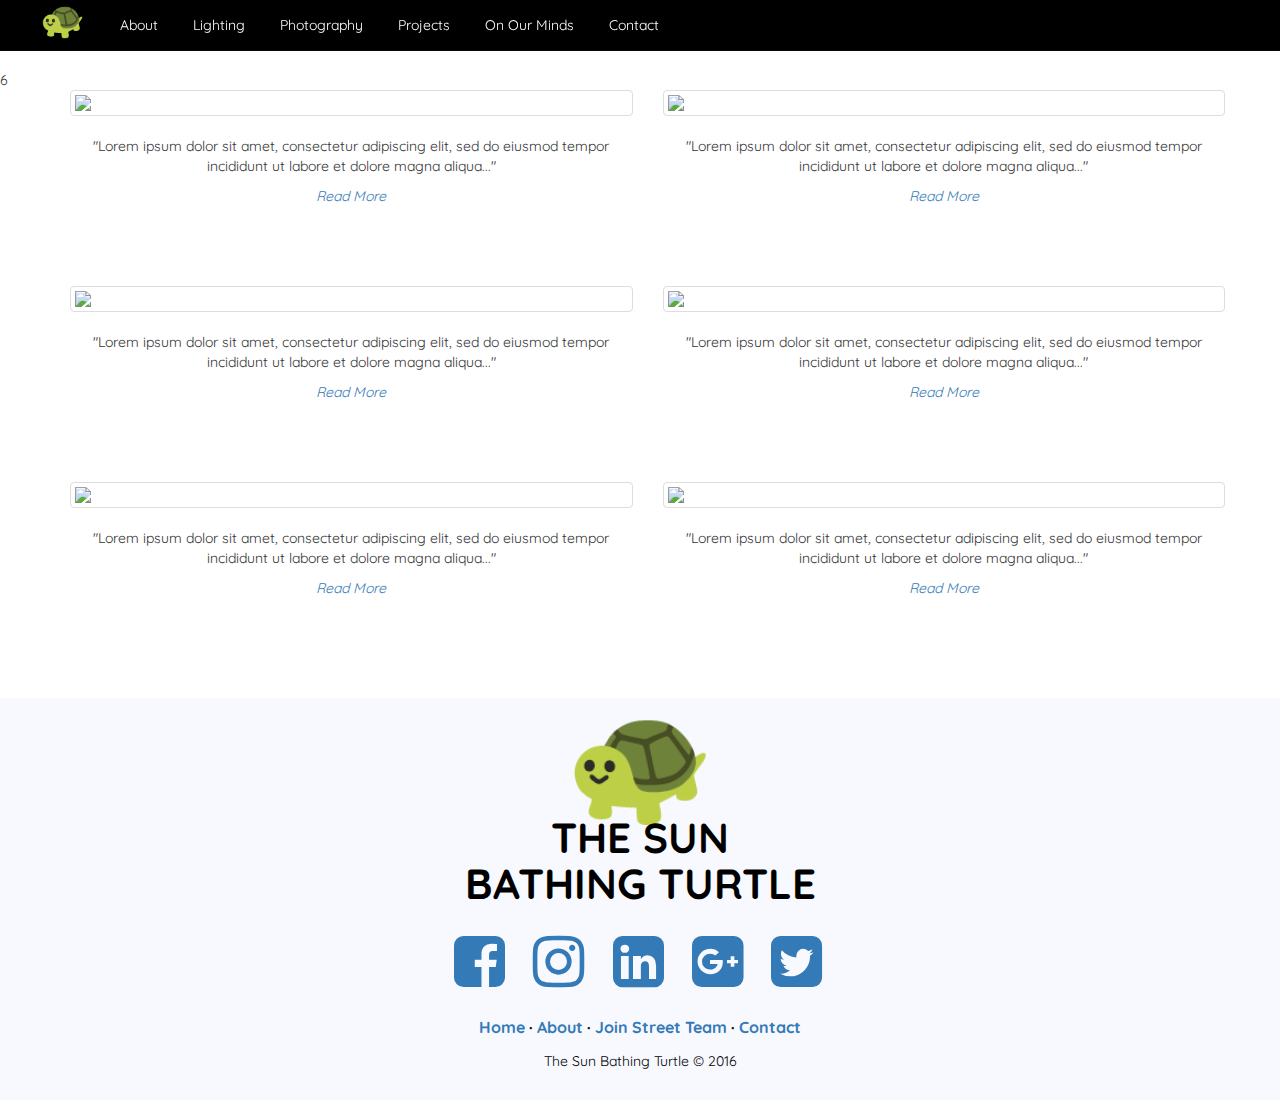
==== websites/familyabout.html @ 36f6cd50 "New updates to html and css" ====
6<!DOCTYPE html>
<html>
<head>
	<meta charset="utf-8">
  	<meta http-equiv="X-UA-Compatible" content="IE=edge">
  	<meta name="viewport" content="width=device-width, initial-scale=1">
	<title>The Sun Bathing Turtle: Photography</title>
	<link rel="stylesheet" type="text/css" href="https://maxcdn.bootstrapcdn.com/bootstrap/3.3.5/css/bootstrap.min.css">
	<link rel="stylesheet" type="text/css" href="https://maxcdn.bootstrapcdn.com/font-awesome/4.4.0/css/font-awesome.min.css">
  <link href='https://fonts.googleapis.com/css?family=Quicksand:400,700' rel='stylesheet' type='text/css'>
	<link rel="stylesheet" type="text/css" href="familyphoto.css">
</head>
<body>


<!-- creating the fixed navbar  -->
<nav class="navbar navbar-inverse navbar-fixed-top">
  <div class="container-bar">
    <!-- Brand and toggle get grouped for better mobile display -->
    <div class="navbar-header">
      <button type="button" class="navbar-toggle collapsed" data-toggle="collapse" data-target="#bs-nav-demo" aria-expanded="false">
        <span class="sr-only">Toggle navigation</span>
        <span class="icon-bar"></span>
        <span class="icon-bar"></span>
        <span class="icon-bar"></span>
      </button>
      <a href="familyblog.html" class="navbar-brand" href="familyblog.html"><div id="home-icon" style="font-family:'Segoe UI Symbol';color:#2e9674;font-size:36px;font-weight:bold;">&#x1f422;</div></a>
    </div>

    <!-- Collect the nav links, forms, and other content for toggling -->
    <div class="collapse navbar-collapse" id="bs-nav-demo">
      <ul class="nav navbar-nav">
        <li class="nav-title"><a href="familyabout.html">About</a></li>
        <li class="nav-title"><a href="familylighting.html">Lighting</a></li>
        <li class="nav-title"><a href="familyphoto.html">Photography</a></li>
        <li class="nav-title"><a href="familyprojects.html">Projects</a></li>
        <li class="nav-title"><a href="familymind.html">On Our Minds</a></li>
        <li class="nav-title"><a href="familycontact.html">Contact</a></li>
      </ul>

      <!-- <ul class="nav navbar-nav navbar-right"> -->
        <!-- <li><a href="#">Sign Up</a></li> -->
        <!-- <li><a href="#">Login</a></li> -->
      <!-- </ul> -->
    </div><!-- /.navbar-collapse -->
  </div><!-- /.container-fluid -->
</nav>


<div class="container">
    <div class="row">
      <div class="col-lg-6 col-sm-6">
        <div class="thumbnail">
          <img src="http://i.imgur.com/qK42fUu.jpg">
        </div>
        <div class="para"><p>"Lorem ipsum dolor sit amet, consectetur adipiscing elit, sed do eiusmod tempor incididunt ut labore et dolore magna aliqua..."</p></div>
        <div class="readmore"><a href="#">Read More</a></div>
      </div>
      <div class="col-lg-6 col-sm-6">
        <div class="thumbnail">
          <img src="https://images.unsplash.com/photo-1435771112039-1e5b2bcad966?dpr=2&fit=crop&fm=jpg&h=825&q=50&w=1450">
        </div>
        <div class="para"><p>"Lorem ipsum dolor sit amet, consectetur adipiscing elit, sed do eiusmod tempor incididunt ut labore et dolore magna aliqua..."</p></div>
        <div class="readmore"><a href="#">Read More</a></div>
      </div>
      <div class="col-lg-6 col-sm-6">
        <div class="thumbnail">
          <img src="https://images.unsplash.com/photo-1442406964439-e46ab8eff7c4?dpr=2&fit=crop&fm=jpg&h=825&q=50&w=1450">
        </div>
        <div class="para"><p>"Lorem ipsum dolor sit amet, consectetur adipiscing elit, sed do eiusmod tempor incididunt ut labore et dolore magna aliqua..."</p></div>
        <div class="readmore"><a href="#">Read More</a></div>
      </div>
      <div class="col-lg-6 col-sm-6">
        <div class="thumbnail">
          <img src="https://images.unsplash.com/photo-1439524970634-649c37a69e5c?ixlib=rb-0.3.5&q=80&fm=jpg&crop=entropy&w=1450&h=825&fit=crop&s=bfda9916c885869b43b70738693428d9">
        </div>
        <div class="para"><p>"Lorem ipsum dolor sit amet, consectetur adipiscing elit, sed do eiusmod tempor incididunt ut labore et dolore magna aliqua..."</p></div>
        <div class="readmore"><a href="#">Read More</a></div>
      </div>
      <div class="col-lg-6 col-sm-6">
        <div class="thumbnail">
          <img src="https://images.unsplash.com/photo-1444090542259-0af8fa96557e?dpr=2&fit=crop&fm=jpg&h=825&q=50&w=1450">
        </div>
        <div class="para"><p>"Lorem ipsum dolor sit amet, consectetur adipiscing elit, sed do eiusmod tempor incididunt ut labore et dolore magna aliqua..."</p></div>
        <div class="readmore"><a href="#">Read More</a></div>
      </div>
      <div class="col-lg-6 col-sm-6">
        <div class="thumbnail">
          <img src="https://images.unsplash.com/photo-1434543177303-ef2cc7707e0d?dpr=2&fit=crop&fm=jpg&h=825&q=50&w=1450">
        </div>
        <div class="para"><p>"Lorem ipsum dolor sit amet, consectetur adipiscing elit, sed do eiusmod tempor incididunt ut labore et dolore magna aliqua..."</p></div>
        <div class="readmore"><a href="#">Read More</a></div>
      </div>
    </div> <!-- end .row -->
</div> <!-- end .container -->

<!-- This is where the middle content will need to go -->



<footer class="footer-distributed">

      <div class="footer-center">

        <h3><span style="font-family:'Segoe UI Symbol';color:#2e9674;font-size:120px;font-weight:bold;">&#x1f422;</span><div class="comname-1">The Sun</div> <div>Bathing Turtle</div></h3>

        <div class="footer-icons">

                <a href="https://www.facebook.com/" target="_blank"><i class="fa fa-facebook-square"></i></a>
                <a href="https://instagram.com/" target="_blank"><i class="fa fa-instagram"></i></a>
                <a href="http://www.linkedin.com/" target="_blank"><i class="fa fa-linkedin-square"></i></a>
                <a href="https://plus.google.com/" target="_blank"><i class="fa fa-google-plus-square"></i></a>
                <a href="https://twitter.com/" target="_blank"><i class="fa fa-twitter-square"></i></a>
        </div>

        <p class="footer-links">
          <a href="familyblog.html">Home</a>
          ·
          <a href="familyabout.html">About</a>
          ·
          <a href="familystreet.html">Join Street Team</a>
          ·
          <a href="familycontact.html">Contact</a>
        </p>

        <div class="footer-company-name">The Sun Bathing Turtle &copy; 2016</div>
      </div>

    </footer>


<script src="https://code.jquery.com/jquery-2.1.4.js"></script>
<script src="https://maxcdn.bootstrapcdn.com/bootstrap/3.3.5/js/bootstrap.min.js"></script>

</body>
</html>
---- websites/familyphoto.css ----
body {
	padding-top: 70px;
	font-family: 'Quicksand', sans-serif;
}
.container {
	padding-right: 0px;
	/*background-color: #FFF8DC;*/
}
.navbar-inverse {
	/*background: #2c3e50; /*midnight*/
	/*background: #71902a;*/ /*green*/
	/*background: #51a33e;*/ /*sunny green*/
	background: black; /*turtle green*/
	opacity: 1px;
}
.navbar-inverse .navbar-nav>li>a {
	color: #FFFFFF;
	font-family: 'Quicksand', sans-serif;
	margin-left: 5px;
}
#home-icon {
	margin-top: -5.5px;
	margin-left: 25px;
}
.para {
	text-align: center;
}
.readmore {
	text-align: center;
	font-style: italic;
	margin-bottom: 80px;
	color: #F8F8FF;
}
/*footer details*/

.footer-distributed {
	background-color: #F8F8FF;
	box-shadow: 0 1px 1px 0 rgba(0, 0, 0, 0.12);
	box-sizing: border-box;
	width: 100%;
	text-align: center;
	font: bold 16px sans-serif;
	padding: 0px 0px 30px 0px;
}

/* The company logo */

.footer-distributed h3{
	font-family: 'Quicksand', sans-serif;
	text-transform: uppercase;
	color: #000000;
	font-size: 42px;
	font-weight: bold;
	text-align: center;
}

.footer-distributed .comname-1 {
	margin-top: -15px;
}


/* Footer Social Media Icons */

.footer-distributed .footer-icons{
	margin: 25px 0px 30px 0px;
}

.footer-distributed .footer-icons a{
	display: inline-block;
	width: 50px;
	height: 50px;
	cursor: pointer;
	border-radius: 2px;
	font-size: 60px;
	text-align: center;
	line-height: 35px;
	margin-right: 15px;
	margin-left: 10px;
}

/* Footer links */

.footer-distributed .footer-links {
	font-family: 'Quicksand', sans-serif;
	color: #000000;
	margin: 10px 0 15px;
	padding: 0;
}

.footer-distributed .footer-left .footer-links {
	display:inline-block;
	line-height: 1.8;
	text-decoration: none;
	color:  inherit;
}

.footer-distributed .footer-company-name{
	font-family: 'Quicksand', sans-serif;
	color: #000000;
	font-size: 14px;
	font-weight: normal;
}


/* If you don't want the footer to be responsive, remove these media queries */

@media (min-width: 992px) {

}

@media (min-width: 768px) and (max-width: 991px) {

}

@media (min-width: 555px) and (max-width: 767px) {

	.footer-distributed h3{
		font-size: 40px;
	}	
	.footer-distributed .footer-icons a{
		font-size: 50px;
		margin-right: 10px;
		margin-left: 10px;
	}	
}

@media (min-width: 510px) and (max-width: 554px) {

	.footer-distributed h3{
		font-size: 34px;
	}	
	.footer-distributed .footer-icons a{
		font-size: 45px;
		margin-right: 5px;
		margin-left: 5px;
	}	
	.footer-distributed .footer-links {
		margin-top: -5px;
	}	
}

@media (min-width: 300px) and (max-width: 509px) {

	.footer-distributed h3{
		font-size: 30px;
	}	
	.footer-distributed .footer-icons a{
		font-size: 40px;
		margin-right: 5px;
		margin-left: 5px;
	}	
	.footer-distributed .footer-links {
		margin-top: -10px;
	}	
}

@media (max-width: 299px) {

	.footer-distributed h3{
		font-size: 29px;
	}	
	.footer-distributed .footer-icons a{
		font-size: 40px;
		margin-right: 6px;
		margin-left: 6px;
	}	
	.footer-distributed .footer-links {
		margin-top: -10px;
	}	
}
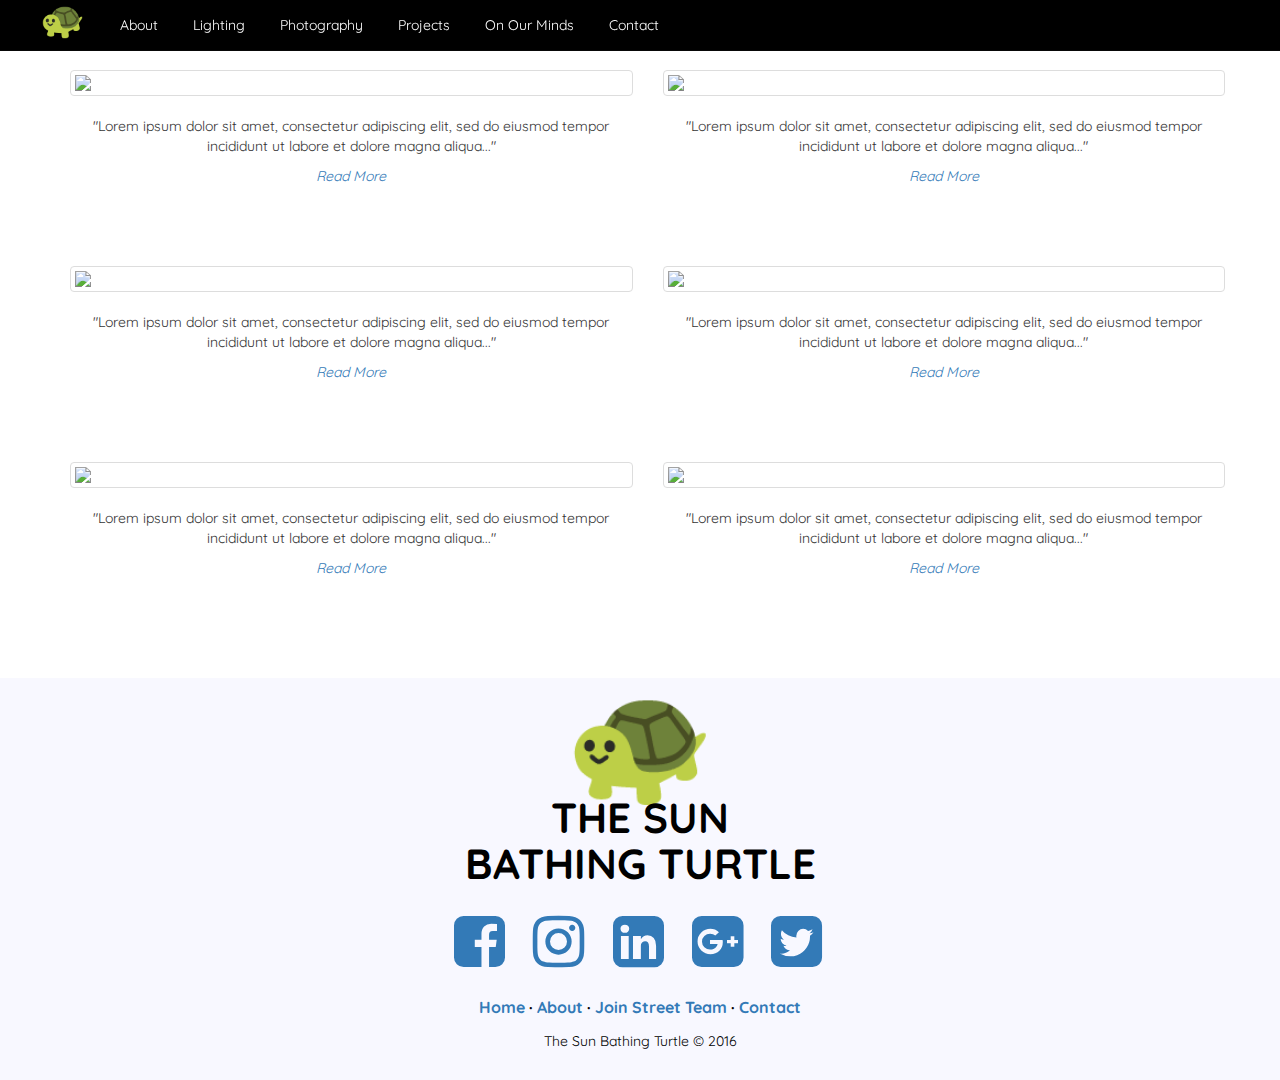
==== commit e57ab5fc: "Take away the 6" ====
--- a/websites/familyabout.html
+++ b/websites/familyabout.html
@@ -1,4 +1,4 @@
-6<!DOCTYPE html>
+<!DOCTYPE html>
 <html>
 <head>
 	<meta charset="utf-8">
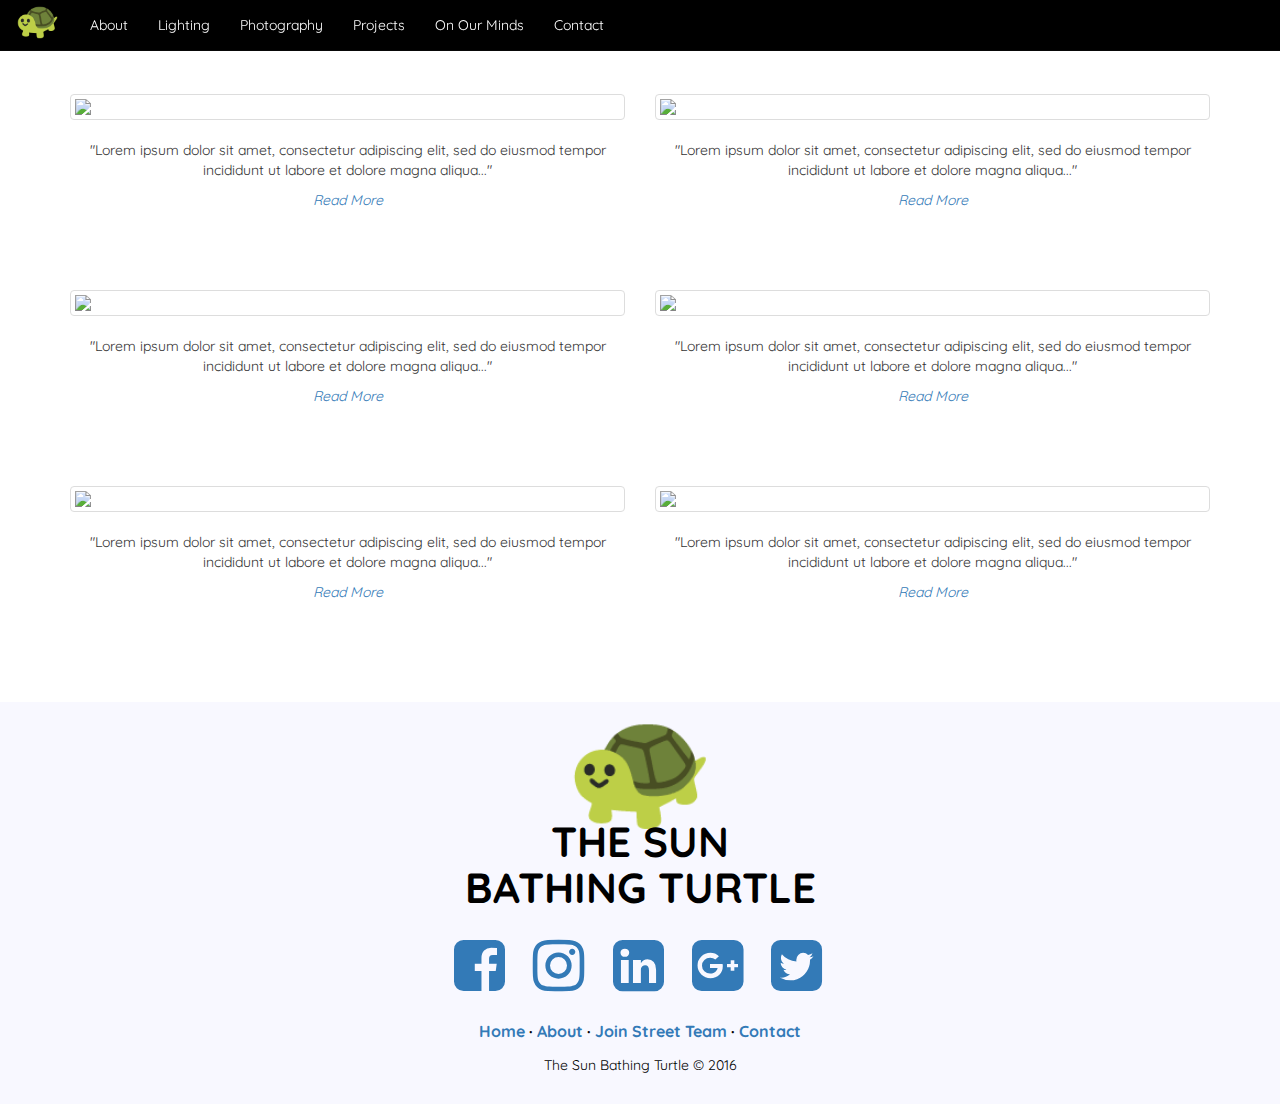
==== commit fe333124: "All New NavBar Links Working!" ====
--- a/websites/familyabout.html
+++ b/websites/familyabout.html
@@ -4,11 +4,12 @@
 	<meta charset="utf-8">
   	<meta http-equiv="X-UA-Compatible" content="IE=edge">
   	<meta name="viewport" content="width=device-width, initial-scale=1">
-	<title>The Sun Bathing Turtle: Photography</title>
+	<title>The Sun Bathing Turtle: About</title>
 	<link rel="stylesheet" type="text/css" href="https://maxcdn.bootstrapcdn.com/bootstrap/3.3.5/css/bootstrap.min.css">
 	<link rel="stylesheet" type="text/css" href="https://maxcdn.bootstrapcdn.com/font-awesome/4.4.0/css/font-awesome.min.css">
   <link href='https://fonts.googleapis.com/css?family=Quicksand:400,700' rel='stylesheet' type='text/css'>
-	<link rel="stylesheet" type="text/css" href="familyphoto.css">
+	<link rel="stylesheet" type="text/css" href="familyabout.css">
+  <link rel="import" href="familyblog.html">
 </head>
 <body>
 
--- a/websites/familyabout.css
+++ b/websites/familyabout.css
@@ -0,0 +1,342 @@
+body {
+	padding-top: 70px;
+	font-family: 'Quicksand', sans-serif;
+}
+.container .jumbotron {
+	padding-right: 0px;
+	/*background-color: #FFF8DC;*/
+}
+.jumbotron {
+	/*color: #2c3e50;*/ /*midnight*/
+	/*color: #71902a;*/ /*green*/
+	/*color: #51a33e;*/ /*sunny green*/
+	/*color: #2e9674; *//*turtle green*/
+	color: #ffe61d;
+	/*background: #ecf0f1;*/
+	background: none;
+	font-family: 'Quicksand', sans-serif;
+	/*width: 1140px;
+	height: 320px;*/
+	/*border: 2px solid black;*/
+}
+.title-1, .title-2, .title-3, .title-4 {
+	position: relative;
+	float: right;
+	clear: right;
+	margin: -10px 0px 5px 155px;
+	text-transform: uppercase;
+	font-weight: bold;
+	font-size: 55px;
+}
+.title-5 {
+	position: relative;
+	float: right;
+	clear: right;
+	margin: -256px 134px 0px 0px;
+	padding-top: 35px;
+	font-family:'Segoe UI Symbol';
+	color:#2e9674;
+	font-size:105px;
+	font-weight: bold;
+}
+.navbar-inverse {
+	/*background: #2c3e50; /*midnight*/
+	/*background: #71902a;*/ /*green*/
+	/*background: #51a33e;*/ /*sunny green*/
+	background: black; /*turtle green*/
+	opacity: 1px;
+}
+.navbar-inverse .navbar-nav>li>a {
+	color: #FFFFFF;
+	font-family: 'Quicksand', sans-serif;
+}
+#home-icon {
+	margin-top: -5.5px;
+}
+.para {
+	text-align: center;
+}
+.readmore {
+	text-align: center;
+	font-style: italic;
+	margin-bottom: 80px;
+	color: #F8F8FF;
+}
+
+/*footer details*/
+
+.footer-distributed {
+	background-color: #F8F8FF;
+	box-shadow: 0 1px 1px 0 rgba(0, 0, 0, 0.12);
+	box-sizing: border-box;
+	width: 100%;
+	text-align: center;
+	font: bold 16px sans-serif;
+	padding: 0px 0px 30px 0px;
+}
+
+/* The company logo */
+
+.footer-distributed h3{
+	font-family: 'Quicksand', sans-serif;
+	text-transform: uppercase;
+	color: #000000;
+	font-size: 42px;
+	font-weight: bold;
+	text-align: center;
+}
+
+.footer-distributed .comname-1 {
+	margin-top: -15px;
+}
+
+
+/* Footer Social Media Icons */
+
+.footer-distributed .footer-icons{
+	margin: 25px 0px 30px 0px;
+}
+
+.footer-distributed .footer-icons a{
+	display: inline-block;
+	width: 50px;
+	height: 50px;
+	cursor: pointer;
+	border-radius: 2px;
+	font-size: 60px;
+	text-align: center;
+	line-height: 35px;
+	margin-right: 15px;
+	margin-left: 10px;
+}
+
+/* Footer links */
+
+.footer-distributed .footer-links {
+	font-family: 'Quicksand', sans-serif;
+	color: #000000;
+	margin: 10px 0 15px;
+	padding: 0;
+}
+
+.footer-distributed .footer-left .footer-links {
+	display:inline-block;
+	line-height: 1.8;
+	text-decoration: none;
+	color:  inherit;
+}
+
+.footer-distributed .footer-company-name{
+	font-family: 'Quicksand', sans-serif;
+	color: #000000;
+	font-size: 14px;
+	font-weight: normal;
+}
+
+/* If you don't want the footer to be responsive, remove these media queries */
+
+@media (min-width: 992px) {
+
+	.row {
+		padding: 24px 0px 0px 0px;
+	}
+	.title-1, .title-2, .title-3, .title-4 {
+		position: relative;
+		float: right;
+		clear: right;
+		margin: -20px 0px 15px 150px;
+		text-transform: uppercase;
+		font-size: 55px;
+		font-weight: bold;
+	}
+	.title-5 {
+		position: relative;
+		float: right;
+		clear: right;
+		margin: -256px 134px 0px 0px;
+		padding-top: 25px;
+		font-family:'Segoe UI Symbol';
+		color:#2e9674;
+		font-size: 105px;
+		font-weight: bold;
+	}
+
+}
+
+@media (min-width: 768px) and (max-width: 991px) {
+
+	.row {
+		padding: 30px 0px 10px 0px;
+	}
+	.title-1, .title-2, .title-3, .title-4 {
+		position: relative;
+		float: right;
+		clear: right;
+		/*margin: -20px 0px 25px 150px;
+		padding-bottom: -5px;*/
+		text-transform: uppercase;
+		font-size: 45px;
+		font-weight: bold;
+	}
+	.title-5 {
+		position: relative;
+		float: right;
+		clear: right;
+		margin: -256px 105px 0px 0px;
+		padding-top: 73px;
+		font-family:'Segoe UI Symbol';
+		color:#2e9674;
+		font-size: 90px;
+		font-weight: bold;
+	}
+
+}
+
+@media (min-width: 555px) and (max-width: 767px) {
+
+	.row {
+		padding: 100px 0px 0px 0px;
+	}
+	.title-1, .title-2, .title-3, .title-4 {
+		position: relative;
+		float: right;
+		clear: right;
+		/*margin: -20px 0px 12px 150px;*/
+		text-transform: uppercase;
+		font-size: 40px;
+		font-weight: bold;
+	}
+	.title-5 {
+		position: relative;
+		float: right;
+		clear: right;
+		margin: -256px 95px 0px 0px;
+		padding-top: 90px;
+		font-family:'Segoe UI Symbol';
+		color:#2e9674;
+		font-size: 80px;
+		font-weight: bold;
+	}
+	.footer-distributed h3{
+		font-size: 40px;
+	}	
+	.footer-distributed .footer-icons a{
+		font-size: 50px;
+		margin-right: 10px;
+		margin-left: 10px;
+	}	
+}
+
+@media (min-width: 510px) and (max-width: 554px) {
+
+	.row {
+		padding: 70px 0px 0px 0px;
+	}
+	.title-1, .title-2, .title-3, .title-4 {
+		position: relative;
+		float: right;
+		clear: right;
+		/*margin: -20px 0px 12px 150px;*/
+		text-transform: uppercase;
+		font-size: 34px;
+		font-weight: bold;
+	}
+	.title-5 {
+		position: relative;
+		float: right;
+		clear: right;
+		margin: -256px 81px 0px 0px;
+		padding-top: 120px;
+		font-family:'Segoe UI Symbol';
+		color:#2e9674;
+		font-size: 65px;
+		font-weight: bold;
+	}
+	.footer-distributed h3{
+		font-size: 34px;
+	}	
+	.footer-distributed .footer-icons a{
+		font-size: 45px;
+		margin-right: 5px;
+		margin-left: 5px;
+	}	
+	.footer-distributed .footer-links {
+		margin-top: -5px;
+	}	
+}
+
+@media (min-width: 300px) and (max-width: 509px) {
+
+	.row {
+		padding: 50px 0px 0px 0px;
+	}
+	.title-1, .title-2, .title-3, .title-4 {
+		position: relative;
+		float: right;
+		clear: right;
+		/*margin: -20px 0px 12px 150px;*/
+		text-transform: uppercase;
+		font-size: 30px;
+		font-weight: bold;
+	}
+	.title-5 {
+		position: relative;
+		float: right;
+		clear: right;
+		margin: -256px 75px 0px 0px;
+		padding-top: 138px;
+		font-family:'Segoe UI Symbol';
+		color:#2e9674;
+		font-size: 55px;
+		font-weight: bold;
+	}
+	.footer-distributed h3{
+		font-size: 30px;
+	}	
+	.footer-distributed .footer-icons a{
+		font-size: 40px;
+		margin-right: 5px;
+		margin-left: 5px;
+	}	
+	.footer-distributed .footer-links {
+		margin-top: -10px;
+	}	
+}
+
+@media (max-width: 299px) {
+
+	.row {
+		padding: 50px 0px 0px 0px;
+	}
+	.title-1, .title-2, .title-3, .title-4 {
+		position: relative;
+		float: right;
+		clear: right;
+		/*margin: -20px 0px 12px 150px;*/
+		text-transform: uppercase;
+		font-size: 30px;
+		font-weight: bold;
+	}
+	.title-5 {
+		position: relative;
+		float: right;
+		clear: right;
+		margin: -256px 75px 0px 0px;
+		padding-top: 138px;
+		font-family:'Segoe UI Symbol';
+		color:#2e9674;
+		font-size: 55px;
+		font-weight: bold;
+	}
+	.footer-distributed h3{
+		font-size: 29px;
+	}	
+	.footer-distributed .footer-icons a{
+		font-size: 40px;
+		margin-right: 6px;
+		margin-left: 6px;
+	}	
+	.footer-distributed .footer-links {
+		margin-top: -10px;
+	}	
+}	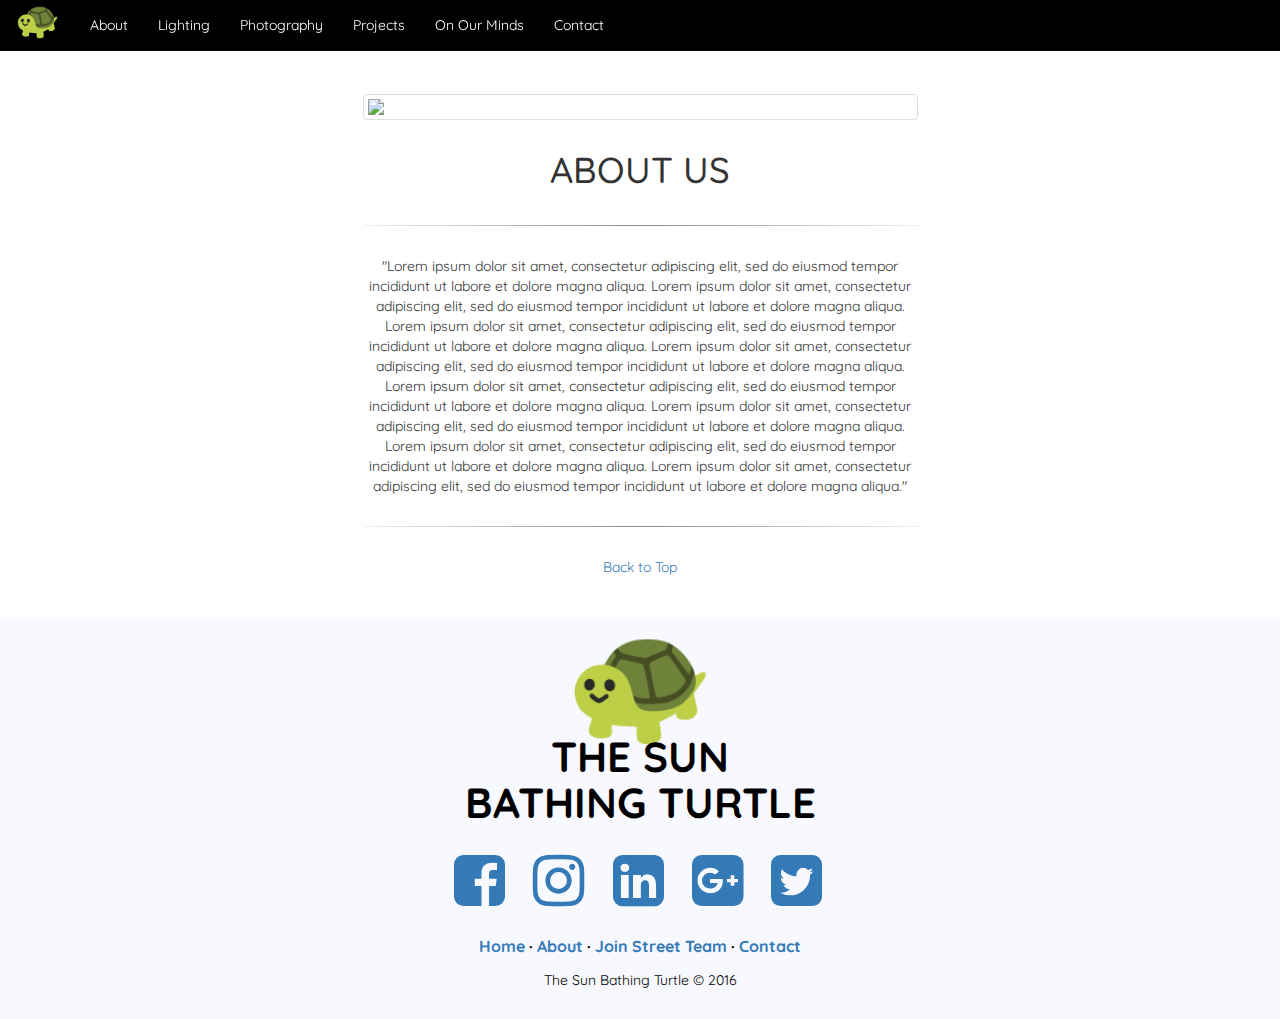
==== commit 9bbef350: "Changes to family about tab" ====
--- a/websites/familyabout.html
+++ b/websites/familyabout.html
@@ -50,48 +50,16 @@
 
 <div class="container">
     <div class="row">
-      <div class="col-lg-6 col-sm-6">
+      <div class="col-lg-6 col-lg-offset-3">
         <div class="thumbnail">
           <img src="http://i.imgur.com/qK42fUu.jpg">
         </div>
-        <div class="para"><p>"Lorem ipsum dolor sit amet, consectetur adipiscing elit, sed do eiusmod tempor incididunt ut labore et dolore magna aliqua..."</p></div>
-        <div class="readmore"><a href="#">Read More</a></div>
-      </div>
-      <div class="col-lg-6 col-sm-6">
-        <div class="thumbnail">
-          <img src="https://images.unsplash.com/photo-1435771112039-1e5b2bcad966?dpr=2&fit=crop&fm=jpg&h=825&q=50&w=1450">
-        </div>
-        <div class="para"><p>"Lorem ipsum dolor sit amet, consectetur adipiscing elit, sed do eiusmod tempor incididunt ut labore et dolore magna aliqua..."</p></div>
-        <div class="readmore"><a href="#">Read More</a></div>
-      </div>
-      <div class="col-lg-6 col-sm-6">
-        <div class="thumbnail">
-          <img src="https://images.unsplash.com/photo-1442406964439-e46ab8eff7c4?dpr=2&fit=crop&fm=jpg&h=825&q=50&w=1450">
-        </div>
-        <div class="para"><p>"Lorem ipsum dolor sit amet, consectetur adipiscing elit, sed do eiusmod tempor incididunt ut labore et dolore magna aliqua..."</p></div>
-        <div class="readmore"><a href="#">Read More</a></div>
-      </div>
-      <div class="col-lg-6 col-sm-6">
-        <div class="thumbnail">
-          <img src="https://images.unsplash.com/photo-1439524970634-649c37a69e5c?ixlib=rb-0.3.5&q=80&fm=jpg&crop=entropy&w=1450&h=825&fit=crop&s=bfda9916c885869b43b70738693428d9">
-        </div>
-        <div class="para"><p>"Lorem ipsum dolor sit amet, consectetur adipiscing elit, sed do eiusmod tempor incididunt ut labore et dolore magna aliqua..."</p></div>
-        <div class="readmore"><a href="#">Read More</a></div>
-      </div>
-      <div class="col-lg-6 col-sm-6">
-        <div class="thumbnail">
-          <img src="https://images.unsplash.com/photo-1444090542259-0af8fa96557e?dpr=2&fit=crop&fm=jpg&h=825&q=50&w=1450">
-        </div>
-        <div class="para"><p>"Lorem ipsum dolor sit amet, consectetur adipiscing elit, sed do eiusmod tempor incididunt ut labore et dolore magna aliqua..."</p></div>
-        <div class="readmore"><a href="#">Read More</a></div>
-      </div>
-      <div class="col-lg-6 col-sm-6">
-        <div class="thumbnail">
-          <img src="https://images.unsplash.com/photo-1434543177303-ef2cc7707e0d?dpr=2&fit=crop&fm=jpg&h=825&q=50&w=1450">
-        </div>
-        <div class="para"><p>"Lorem ipsum dolor sit amet, consectetur adipiscing elit, sed do eiusmod tempor incididunt ut labore et dolore magna aliqua..."</p></div>
-        <div class="readmore"><a href="#">Read More</a></div>
-      </div>
+        <h1 class="aboutHeader">ABOUT US</h1>
+        <hr class="hrtop">
+        <div class="para"><p>"Lorem ipsum dolor sit amet, consectetur adipiscing elit, sed do eiusmod tempor incididunt ut labore et dolore magna aliqua.  Lorem ipsum dolor sit amet, consectetur adipiscing elit, sed do eiusmod tempor incididunt ut labore et dolore magna aliqua.  Lorem ipsum dolor sit amet, consectetur adipiscing elit, sed do eiusmod tempor incididunt ut labore et dolore magna aliqua.  Lorem ipsum dolor sit amet, consectetur adipiscing elit, sed do eiusmod tempor incididunt ut labore et dolore magna aliqua.  Lorem ipsum dolor sit amet, consectetur adipiscing elit, sed do eiusmod tempor incididunt ut labore et dolore magna aliqua.  Lorem ipsum dolor sit amet, consectetur adipiscing elit, sed do eiusmod tempor incididunt ut labore et dolore magna aliqua.  Lorem ipsum dolor sit amet, consectetur adipiscing elit, sed do eiusmod tempor incididunt ut labore et dolore magna aliqua.  Lorem ipsum dolor sit amet, consectetur adipiscing elit, sed do eiusmod tempor incididunt ut labore et dolore magna aliqua."</p></div>
+        <hr class="hrbottom">
+        <p><a href="#top">Back to Top</a></p>
+      </div> <!-- end responsive col_lg -->
     </div> <!-- end .row -->
 </div> <!-- end .container -->
 
--- a/websites/familyabout.css
+++ b/websites/familyabout.css
@@ -1,43 +1,7 @@
 body {
 	padding-top: 70px;
 	font-family: 'Quicksand', sans-serif;
-}
-.container .jumbotron {
-	padding-right: 0px;
-	/*background-color: #FFF8DC;*/
-}
-.jumbotron {
-	/*color: #2c3e50;*/ /*midnight*/
-	/*color: #71902a;*/ /*green*/
-	/*color: #51a33e;*/ /*sunny green*/
-	/*color: #2e9674; *//*turtle green*/
-	color: #ffe61d;
-	/*background: #ecf0f1;*/
-	background: none;
-	font-family: 'Quicksand', sans-serif;
-	/*width: 1140px;
-	height: 320px;*/
-	/*border: 2px solid black;*/
-}
-.title-1, .title-2, .title-3, .title-4 {
-	position: relative;
-	float: right;
-	clear: right;
-	margin: -10px 0px 5px 155px;
-	text-transform: uppercase;
-	font-weight: bold;
-	font-size: 55px;
-}
-.title-5 {
-	position: relative;
-	float: right;
-	clear: right;
-	margin: -256px 134px 0px 0px;
-	padding-top: 35px;
-	font-family:'Segoe UI Symbol';
-	color:#2e9674;
-	font-size:105px;
-	font-weight: bold;
+	text-align: center;
 }
 .navbar-inverse {
 	/*background: #2c3e50; /*midnight*/
@@ -55,13 +19,36 @@
 }
 .para {
 	text-align: center;
-}
-.readmore {
-	text-align: center;
-	font-style: italic;
-	margin-bottom: 80px;
-	color: #F8F8FF;
-}
+	margin:30px 0px 30px 0px;
+}
+.aboutHeader {
+	font-family: 'Quicksand', sans-serif;
+	padding-top: 10px;
+}
+hr.hrtop { 
+  margin: 35px 0px 0px 0px;
+  border: 0; 
+  height: 1px; 
+  background-image: -webkit-linear-gradient(left, #f0f0f0, #8c8b8b, #f0f0f0);
+  background-image: -moz-linear-gradient(left, #f0f0f0, #8c8b8b, #f0f0f0);
+  background-image: -ms-linear-gradient(left, #f0f0f0, #8c8b8b, #f0f0f0);
+  background-image: -o-linear-gradient(left, #f0f0f0, #8c8b8b, #f0f0f0); 
+}
+
+hr.hrbottom { 
+  margin-bottom: 30px;	
+  border: 0; 
+  height: 1px; 
+  background-image: -webkit-linear-gradient(left, #f0f0f0, #8c8b8b, #f0f0f0);
+  background-image: -moz-linear-gradient(left, #f0f0f0, #8c8b8b, #f0f0f0);
+  background-image: -ms-linear-gradient(left, #f0f0f0, #8c8b8b, #f0f0f0);
+  background-image: -o-linear-gradient(left, #f0f0f0, #8c8b8b, #f0f0f0); 
+}
+#top {
+	margin: 40px 0px 20px 0px;
+
+}
+
 
 /*footer details*/
 
@@ -134,89 +121,144 @@
 }
 
 /* If you don't want the footer to be responsive, remove these media queries */
-
-@media (min-width: 992px) {
+@media (min-width: 1199px) {
+
+	.row {
+		padding: 24px 0px 10px 0px;
+	}
+	.col-lg-1, .col-lg-2, .col-lg-3, .col-lg-4, .col-lg-5, .col-lg-6, .col-lg-7, .col-lg-8, .col-lg-9, .col-lg-10, .col-lg-11, .col-lg-12 {
+      float: left;
+    }
+    .col-lg-1 {
+      width: 8.33%;
+    }
+    .col-lg-2 {
+      width: 16.66%;
+    }
+    .col-lg-3 {
+      width: 25%;
+    }
+    .col-lg-4 {
+      width: 33%;
+    }
+    .col-lg-5 {
+      width: 41.66%;
+    }
+    .col-lg-6 {
+      width: 50%;
+    }
+    .col-lg-7 {
+      width: 58.33%;
+    }
+    .col-lg-8 {
+      width: 66.66%;
+    }
+    .col-lg-9 {
+      width: 74.99%;
+    }
+    .col-lg-10 {
+      width: 83.33%;
+    }
+    .col-lg-11 {
+      width: 91.66%;
+    }
+    .col-lg-12 {
+      width: 100%;
+    }
+
+}
+
+@media (min-width: 768px) and (max-width: 991px) {
+
+	.row {
+		padding: 24px 0px 10px 0px;
+	}
+	.col-md-1, .col-md-2, .col-md-3, .col-md-4, .col-md-5, .col-md-6, .col-md-7, .col-md-8, .col-md-9, .col-md-10, .col-md-11, .col-md-12 {
+      float: left;
+    }
+    .col-md-1 {
+      width: 8.33%;
+    }
+    .col-md-2 {
+      width: 16.66%;
+    }
+    .col-md-3 {
+      width: 25%;
+    }
+    .col-md-4 {
+      width: 33%;
+    }
+    .col-md-5 {
+      width: 41.66%;
+    }
+    .col-md-6 {
+      width: 50%;
+    }
+    .col-md-7 {
+      width: 58.33%;
+    }
+    .col-md-8 {
+      width: 66.66%;
+    }
+    .col-md-9 {
+      width: 74.99%;
+    }
+    .col-md-10 {
+      width: 83.33%;
+    }
+    .col-md-11 {
+      width: 91.66%;
+    }
+    .col-md-12 {
+      width: 100%;
+    }
+
+}
+
+@media (min-width: 555px) and (max-width: 767px) {
 
 	.row {
 		padding: 24px 0px 0px 0px;
 	}
-	.title-1, .title-2, .title-3, .title-4 {
-		position: relative;
-		float: right;
-		clear: right;
-		margin: -20px 0px 15px 150px;
-		text-transform: uppercase;
-		font-size: 55px;
-		font-weight: bold;
-	}
-	.title-5 {
-		position: relative;
-		float: right;
-		clear: right;
-		margin: -256px 134px 0px 0px;
-		padding-top: 25px;
-		font-family:'Segoe UI Symbol';
-		color:#2e9674;
-		font-size: 105px;
-		font-weight: bold;
-	}
-
-}
-
-@media (min-width: 768px) and (max-width: 991px) {
-
-	.row {
-		padding: 30px 0px 10px 0px;
-	}
-	.title-1, .title-2, .title-3, .title-4 {
-		position: relative;
-		float: right;
-		clear: right;
-		/*margin: -20px 0px 25px 150px;
-		padding-bottom: -5px;*/
-		text-transform: uppercase;
-		font-size: 45px;
-		font-weight: bold;
-	}
-	.title-5 {
-		position: relative;
-		float: right;
-		clear: right;
-		margin: -256px 105px 0px 0px;
-		padding-top: 73px;
-		font-family:'Segoe UI Symbol';
-		color:#2e9674;
-		font-size: 90px;
-		font-weight: bold;
-	}
-
-}
-
-@media (min-width: 555px) and (max-width: 767px) {
-
-	.row {
-		padding: 100px 0px 0px 0px;
-	}
-	.title-1, .title-2, .title-3, .title-4 {
-		position: relative;
-		float: right;
-		clear: right;
-		/*margin: -20px 0px 12px 150px;*/
-		text-transform: uppercase;
-		font-size: 40px;
-		font-weight: bold;
-	}
-	.title-5 {
-		position: relative;
-		float: right;
-		clear: right;
-		margin: -256px 95px 0px 0px;
-		padding-top: 90px;
-		font-family:'Segoe UI Symbol';
-		color:#2e9674;
-		font-size: 80px;
-		font-weight: bold;
-	}
+	.col-sm-1, .col-sm-2, .col-sm-3, .col-sm-4, .col-sm-5, .col-sm-6, .col-sm-7, .col-sm-8, .col-sm-9, .col-sm-10, .col-sm-11, .col-sm-12 {
+      float: left;
+    }
+    .col-sm-1 {
+      width: 8.33%;
+    }
+    .col-sm-2 {
+      width: 16.66%;
+    }
+    .col-sm-3 {
+      width: 25%;
+    }
+    .col-sm-4 {
+      width: 33%;
+    }
+    .col-sm-5 {
+      width: 41.66%;
+    }
+    .col-sm-6 {
+      width: 50%;
+    }
+    .col-sm-7 {
+      width: 58.33%;
+    }
+    .col-sm-8 {
+      width: 66.66%;
+    }
+    .col-sm-9 {
+      width: 74.99%;
+    }
+    .col-sm-10 {
+      width: 83.33%;
+    }
+    .col-sm-11 {
+      width: 91.66%;
+    }
+    .col-sm-12 {
+      width: 100%;
+    }
 	.footer-distributed h3{
 		font-size: 40px;
 	}	
@@ -230,28 +272,47 @@
 @media (min-width: 510px) and (max-width: 554px) {
 
 	.row {
-		padding: 70px 0px 0px 0px;
-	}
-	.title-1, .title-2, .title-3, .title-4 {
-		position: relative;
-		float: right;
-		clear: right;
-		/*margin: -20px 0px 12px 150px;*/
-		text-transform: uppercase;
-		font-size: 34px;
-		font-weight: bold;
-	}
-	.title-5 {
-		position: relative;
-		float: right;
-		clear: right;
-		margin: -256px 81px 0px 0px;
-		padding-top: 120px;
-		font-family:'Segoe UI Symbol';
-		color:#2e9674;
-		font-size: 65px;
-		font-weight: bold;
-	}
+		padding: 24px 0px 0px 0px;
+	}
+	.col-sm-1, .col-sm-2, .col-sm-3, .col-sm-4, .col-sm-5, .col-sm-6, .col-sm-7, .col-sm-8, .col-sm-9, .col-sm-10, .col-sm-11, .col-sm-12 {
+      float: left;
+    }
+    .col-sm-1 {
+      width: 8.33%;
+    }
+    .col-sm-2 {
+      width: 16.66%;
+    }
+    .col-sm-3 {
+      width: 25%;
+    }
+    .col-sm-4 {
+      width: 33%;
+    }
+    .col-sm-5 {
+      width: 41.66%;
+    }
+    .col-sm-6 {
+      width: 50%;
+    }
+    .col-sm-7 {
+      width: 58.33%;
+    }
+    .col-sm-8 {
+      width: 66.66%;
+    }
+    .col-sm-9 {
+      width: 74.99%;
+    }
+    .col-sm-10 {
+      width: 83.33%;
+    }
+    .col-sm-11 {
+      width: 91.66%;
+    }
+    .col-sm-12 {
+      width: 100%;
+    }
 	.footer-distributed h3{
 		font-size: 34px;
 	}	
@@ -268,28 +329,47 @@
 @media (min-width: 300px) and (max-width: 509px) {
 
 	.row {
-		padding: 50px 0px 0px 0px;
-	}
-	.title-1, .title-2, .title-3, .title-4 {
-		position: relative;
-		float: right;
-		clear: right;
-		/*margin: -20px 0px 12px 150px;*/
-		text-transform: uppercase;
-		font-size: 30px;
-		font-weight: bold;
-	}
-	.title-5 {
-		position: relative;
-		float: right;
-		clear: right;
-		margin: -256px 75px 0px 0px;
-		padding-top: 138px;
-		font-family:'Segoe UI Symbol';
-		color:#2e9674;
-		font-size: 55px;
-		font-weight: bold;
-	}
+		padding: 24px 0px 0px 0px;
+	}
+	.col-xs-1, .col-xs-2, .col-xs-3, .col-xs-4, .col-xs-5, .col-xs-6, .col-xs-7, .col-xs-8, .col-xs-9, .col-xs-10, .col-xs-11, .col-xs-12 {
+      float: left;
+    }
+    .col-xs-1 {
+      width: 8.33%;
+    }
+    .col-xs-2 {
+      width: 16.66%;
+    }
+    .col-xs-3 {
+      width: 25%;
+    }
+    .col-xs-4 {
+      width: 33%;
+    }
+    .col-xs-5 {
+      width: 41.66%;
+    }
+    .col-xs-6 {
+      width: 50%;
+    }
+    .col-xs-7 {
+      width: 58.33%;
+    }
+    .col-xs-8 {
+      width: 66.66%;
+    }
+    .col-xs-9 {
+      width: 74.99%;
+    }
+    .col-xs-10 {
+      width: 83.33%;
+    }
+    .col-xs-11 {
+      width: 91.66%;
+    }
+    .col-xs-12 {
+      width: 100%;
+    }
 	.footer-distributed h3{
 		font-size: 30px;
 	}	
@@ -306,28 +386,47 @@
 @media (max-width: 299px) {
 
 	.row {
-		padding: 50px 0px 0px 0px;
-	}
-	.title-1, .title-2, .title-3, .title-4 {
-		position: relative;
-		float: right;
-		clear: right;
-		/*margin: -20px 0px 12px 150px;*/
-		text-transform: uppercase;
-		font-size: 30px;
-		font-weight: bold;
-	}
-	.title-5 {
-		position: relative;
-		float: right;
-		clear: right;
-		margin: -256px 75px 0px 0px;
-		padding-top: 138px;
-		font-family:'Segoe UI Symbol';
-		color:#2e9674;
-		font-size: 55px;
-		font-weight: bold;
-	}
+		padding: 24px 0px 0px 0px;
+	}
+	.col-xs-1, .col-xs-2, .col-xs-3, .col-xs-4, .col-xs-5, .col-xs-6, .col-xs-7, .col-xs-8, .col-xs-9, .col-xs-10, .col-xs-11, .col-xs-12 {
+      float: left;
+    }
+    .col-xs-1 {
+      width: 8.33%;
+    }
+    .col-xs-2 {
+      width: 16.66%;
+    }
+    .col-xs-3 {
+      width: 25%;
+    }
+    .col-xs-4 {
+      width: 33%;
+    }
+    .col-xs-5 {
+      width: 41.66%;
+    }
+    .col-xs-6 {
+      width: 50%;
+    }
+    .col-xs-7 {
+      width: 58.33%;
+    }
+    .col-xs-8 {
+      width: 66.66%;
+    }
+    .col-xs-9 {
+      width: 74.99%;
+    }
+    .col-xs-10 {
+      width: 83.33%;
+    }
+    .col-xs-11 {
+      width: 91.66%;
+    }
+    .col-xs-12 {
+      width: 100%;
+    }
 	.footer-distributed h3{
 		font-size: 29px;
 	}	
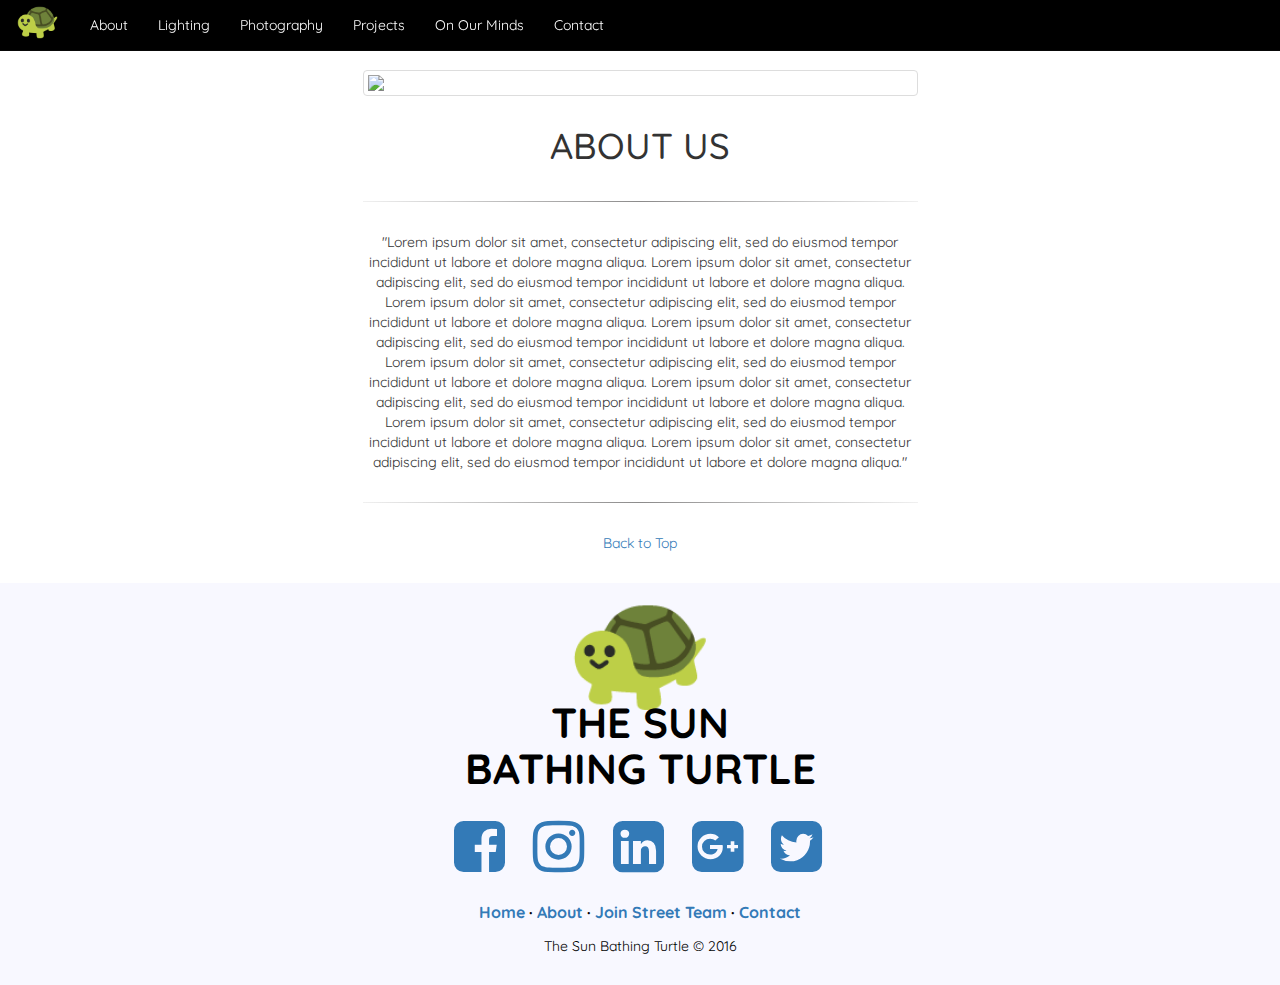
==== commit 6d2e8874: "Changes to family about responsiveness" ====
--- a/websites/familyabout.html
+++ b/websites/familyabout.html
@@ -50,7 +50,7 @@
 
 <div class="container">
     <div class="row">
-      <div class="col-lg-6 col-lg-offset-3">
+      <div class="col-lg-6 col-lg-offset-3 col-md-6 col-md-offset-3">
         <div class="thumbnail">
           <img src="http://i.imgur.com/qK42fUu.jpg">
         </div>
--- a/websites/familyabout.css
+++ b/websites/familyabout.css
@@ -121,7 +121,7 @@
 }
 
 /* If you don't want the footer to be responsive, remove these media queries */
-@media (min-width: 1199px) {
+@media (min-width: 992px) and (max-width: 1199px) {
 
 	.row {
 		padding: 24px 0px 10px 0px;
@@ -191,9 +191,9 @@
     .col-md-5 {
       width: 41.66%;
     }
-    .col-md-6 {
-      width: 50%;
-    }
+/*    .col-md-6 {
+      width: 50%;
+    }*/
     .col-md-7 {
       width: 58.33%;
     }
@@ -212,7 +212,6 @@
     .col-md-12 {
       width: 100%;
     }
-
 }
 
 @media (min-width: 555px) and (max-width: 767px) {
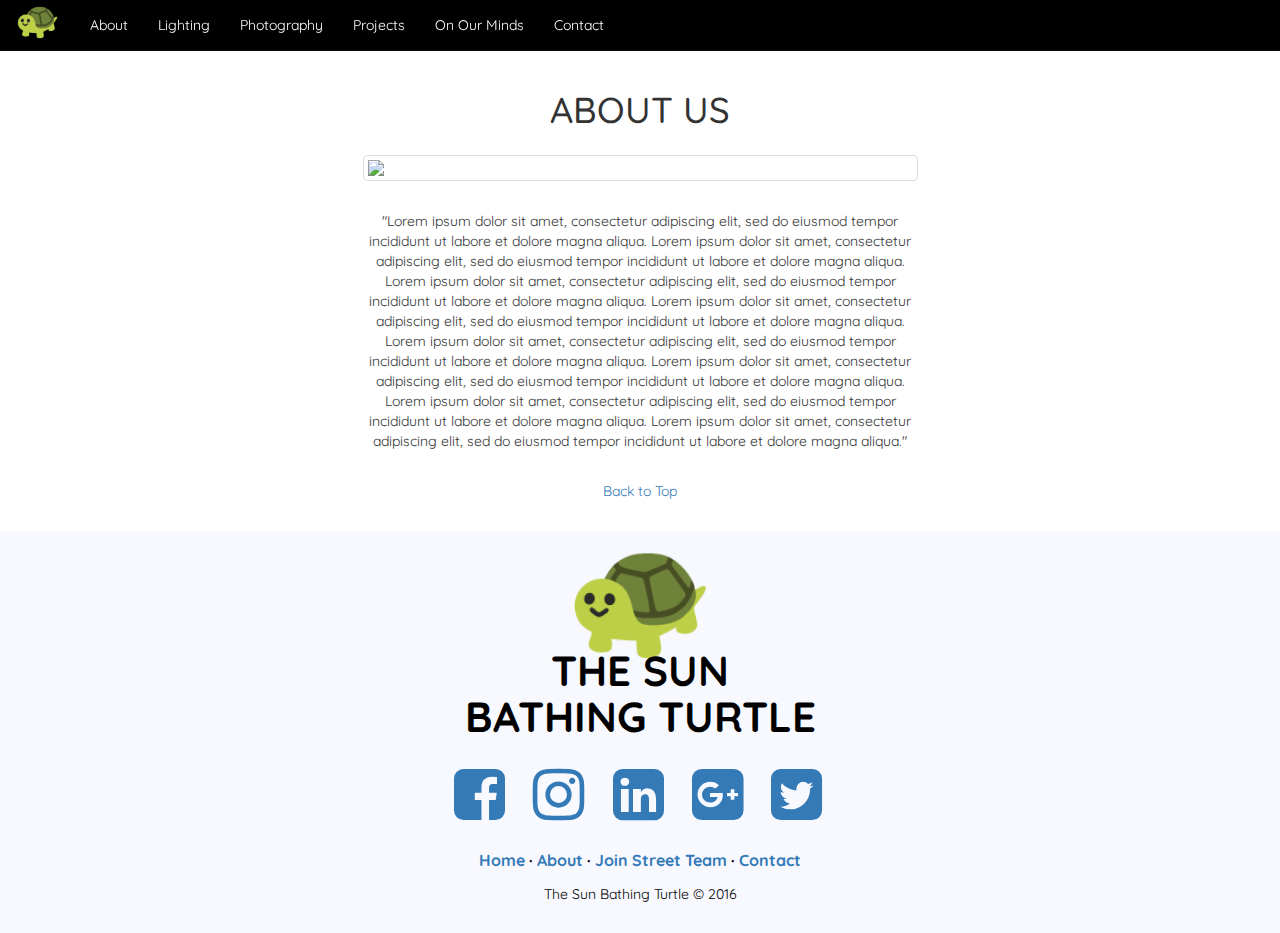
==== commit 62ae072a: "Changes to blog pages" ====
--- a/websites/familyabout.html
+++ b/websites/familyabout.html
@@ -51,13 +51,13 @@
 <div class="container">
     <div class="row">
       <div class="col-lg-6 col-lg-offset-3 col-md-6 col-md-offset-3">
+        <h1 class="aboutHeader">ABOUT US</h1>
         <div class="thumbnail">
           <img src="http://i.imgur.com/qK42fUu.jpg">
         </div>
-        <h1 class="aboutHeader">ABOUT US</h1>
-        <hr class="hrtop">
+        <!-- <hr class="hrtop"> -->
         <div class="para"><p>"Lorem ipsum dolor sit amet, consectetur adipiscing elit, sed do eiusmod tempor incididunt ut labore et dolore magna aliqua.  Lorem ipsum dolor sit amet, consectetur adipiscing elit, sed do eiusmod tempor incididunt ut labore et dolore magna aliqua.  Lorem ipsum dolor sit amet, consectetur adipiscing elit, sed do eiusmod tempor incididunt ut labore et dolore magna aliqua.  Lorem ipsum dolor sit amet, consectetur adipiscing elit, sed do eiusmod tempor incididunt ut labore et dolore magna aliqua.  Lorem ipsum dolor sit amet, consectetur adipiscing elit, sed do eiusmod tempor incididunt ut labore et dolore magna aliqua.  Lorem ipsum dolor sit amet, consectetur adipiscing elit, sed do eiusmod tempor incididunt ut labore et dolore magna aliqua.  Lorem ipsum dolor sit amet, consectetur adipiscing elit, sed do eiusmod tempor incididunt ut labore et dolore magna aliqua.  Lorem ipsum dolor sit amet, consectetur adipiscing elit, sed do eiusmod tempor incididunt ut labore et dolore magna aliqua."</p></div>
-        <hr class="hrbottom">
+        <!-- <hr class="hrbottom"> -->
         <p><a href="#top">Back to Top</a></p>
       </div> <!-- end responsive col_lg -->
     </div> <!-- end .row -->
--- a/websites/familyabout.css
+++ b/websites/familyabout.css
@@ -23,9 +23,10 @@
 }
 .aboutHeader {
 	font-family: 'Quicksand', sans-serif;
-	padding-top: 10px;
-}
-hr.hrtop { 
+	padding-bottom: 15px;
+}
+
+/*hr.hrtop { 
   margin: 35px 0px 0px 0px;
   border: 0; 
   height: 1px; 
@@ -43,7 +44,8 @@
   background-image: -moz-linear-gradient(left, #f0f0f0, #8c8b8b, #f0f0f0);
   background-image: -ms-linear-gradient(left, #f0f0f0, #8c8b8b, #f0f0f0);
   background-image: -o-linear-gradient(left, #f0f0f0, #8c8b8b, #f0f0f0); 
-}
+}*/
+
 #top {
 	margin: 40px 0px 20px 0px;
 
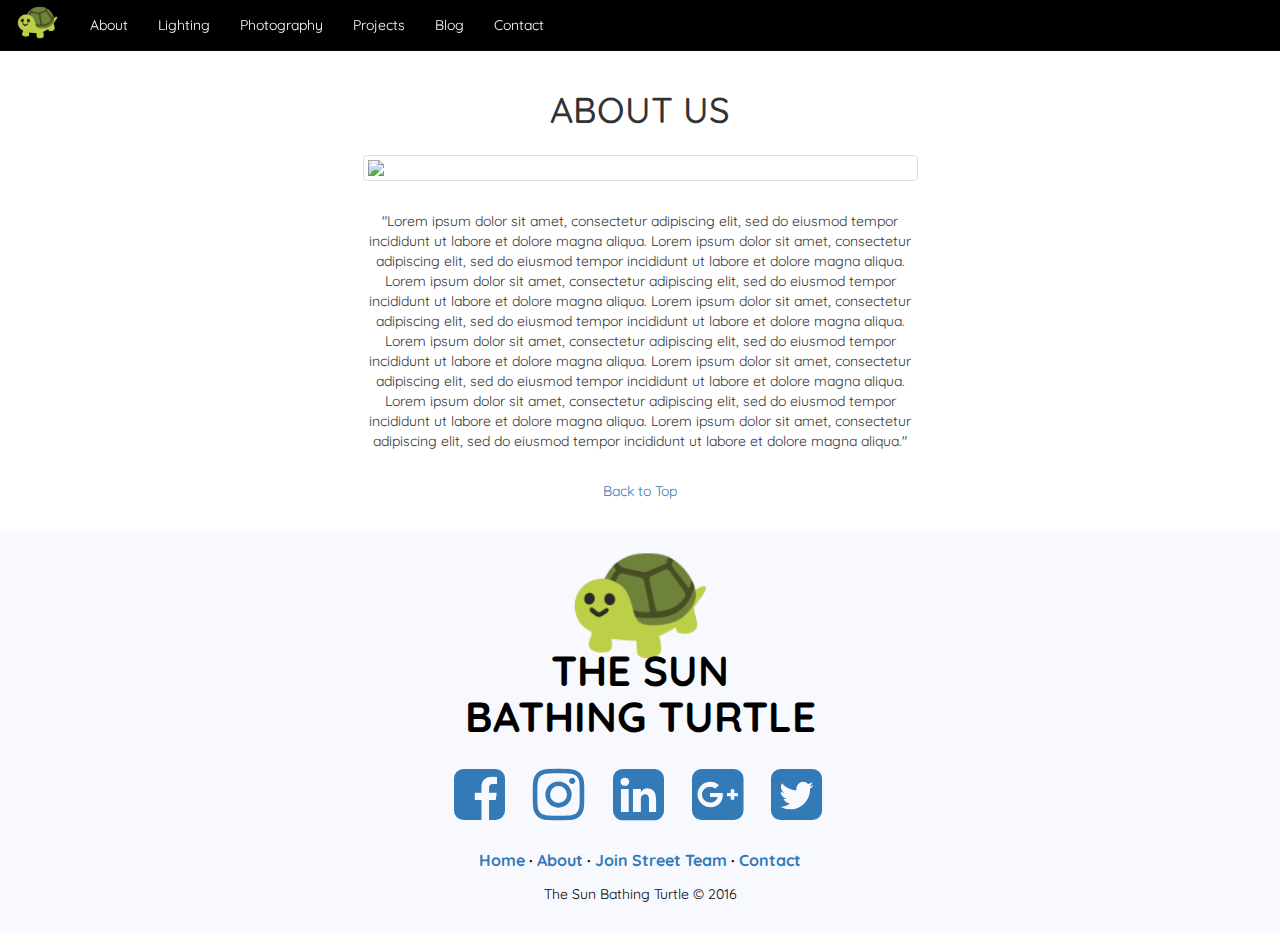
==== commit 7121af8e: "modified navbar title blog" ====
--- a/websites/familyabout.html
+++ b/websites/familyabout.html
@@ -35,7 +35,7 @@
         <li class="nav-title"><a href="familylighting.html">Lighting</a></li>
         <li class="nav-title"><a href="familyphoto.html">Photography</a></li>
         <li class="nav-title"><a href="familyprojects.html">Projects</a></li>
-        <li class="nav-title"><a href="familymind.html">On Our Minds</a></li>
+        <li class="nav-title"><a href="familymind.html">Blog</a></li>
         <li class="nav-title"><a href="familycontact.html">Contact</a></li>
       </ul>
 
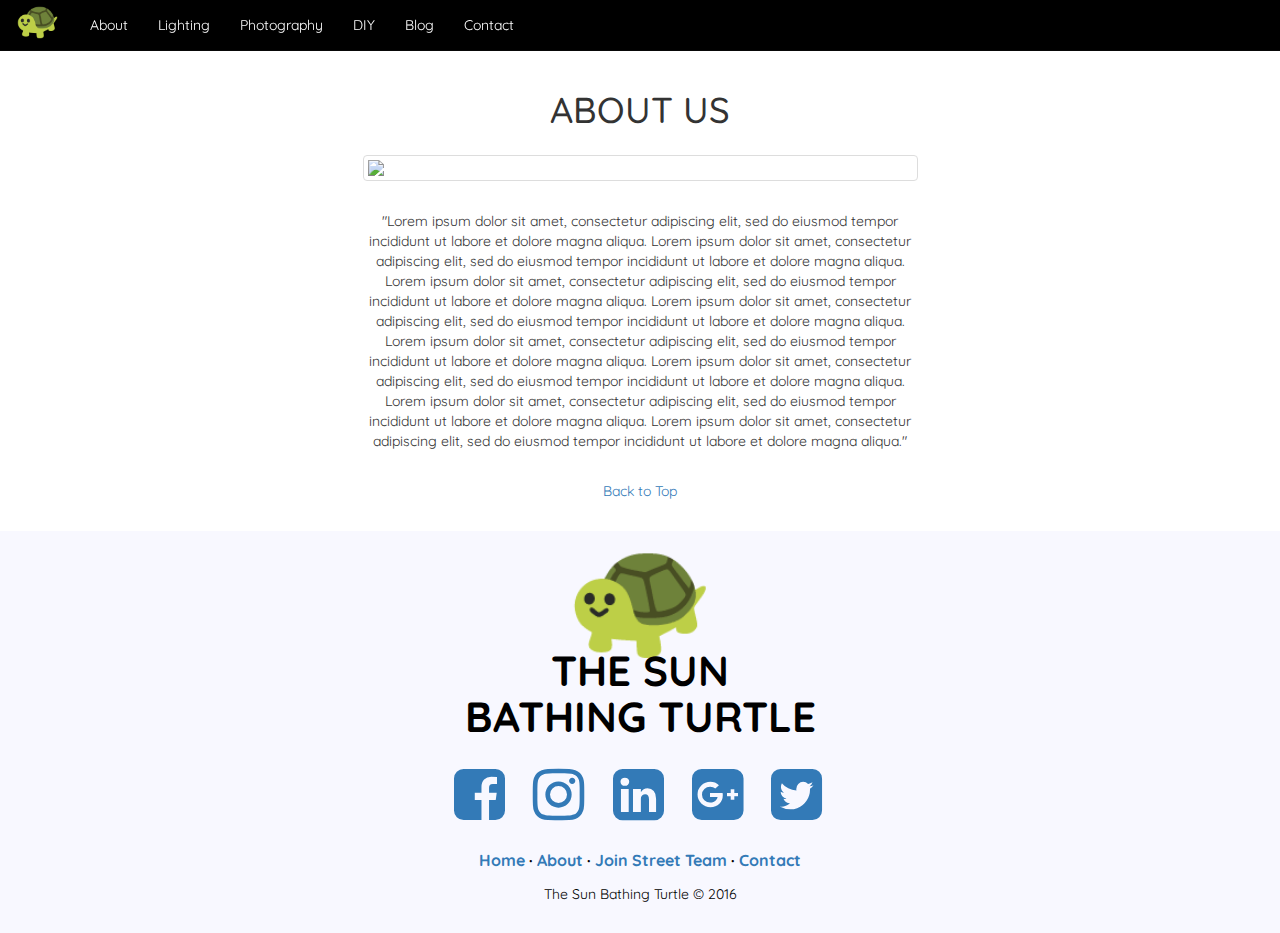
==== commit c7893a03: "fixed family blog and cleaning biz" ====
--- a/websites/familyabout.html
+++ b/websites/familyabout.html
@@ -34,7 +34,7 @@
         <li class="nav-title"><a href="familyabout.html">About</a></li>
         <li class="nav-title"><a href="familylighting.html">Lighting</a></li>
         <li class="nav-title"><a href="familyphoto.html">Photography</a></li>
-        <li class="nav-title"><a href="familyprojects.html">Projects</a></li>
+        <li class="nav-title"><a href="familyprojects.html">DIY</a></li>
         <li class="nav-title"><a href="familymind.html">Blog</a></li>
         <li class="nav-title"><a href="familycontact.html">Contact</a></li>
       </ul>
@@ -53,7 +53,7 @@
       <div class="col-lg-6 col-lg-offset-3 col-md-6 col-md-offset-3">
         <h1 class="aboutHeader">ABOUT US</h1>
         <div class="thumbnail">
-          <img src="http://i.imgur.com/qK42fUu.jpg">
+          <img src="https://dl.dropboxusercontent.com/s/z594niq2f8t5kgr/BF4A7017.jpg">
         </div>
         <!-- <hr class="hrtop"> -->
         <div class="para"><p>"Lorem ipsum dolor sit amet, consectetur adipiscing elit, sed do eiusmod tempor incididunt ut labore et dolore magna aliqua.  Lorem ipsum dolor sit amet, consectetur adipiscing elit, sed do eiusmod tempor incididunt ut labore et dolore magna aliqua.  Lorem ipsum dolor sit amet, consectetur adipiscing elit, sed do eiusmod tempor incididunt ut labore et dolore magna aliqua.  Lorem ipsum dolor sit amet, consectetur adipiscing elit, sed do eiusmod tempor incididunt ut labore et dolore magna aliqua.  Lorem ipsum dolor sit amet, consectetur adipiscing elit, sed do eiusmod tempor incididunt ut labore et dolore magna aliqua.  Lorem ipsum dolor sit amet, consectetur adipiscing elit, sed do eiusmod tempor incididunt ut labore et dolore magna aliqua.  Lorem ipsum dolor sit amet, consectetur adipiscing elit, sed do eiusmod tempor incididunt ut labore et dolore magna aliqua.  Lorem ipsum dolor sit amet, consectetur adipiscing elit, sed do eiusmod tempor incididunt ut labore et dolore magna aliqua."</p></div>
